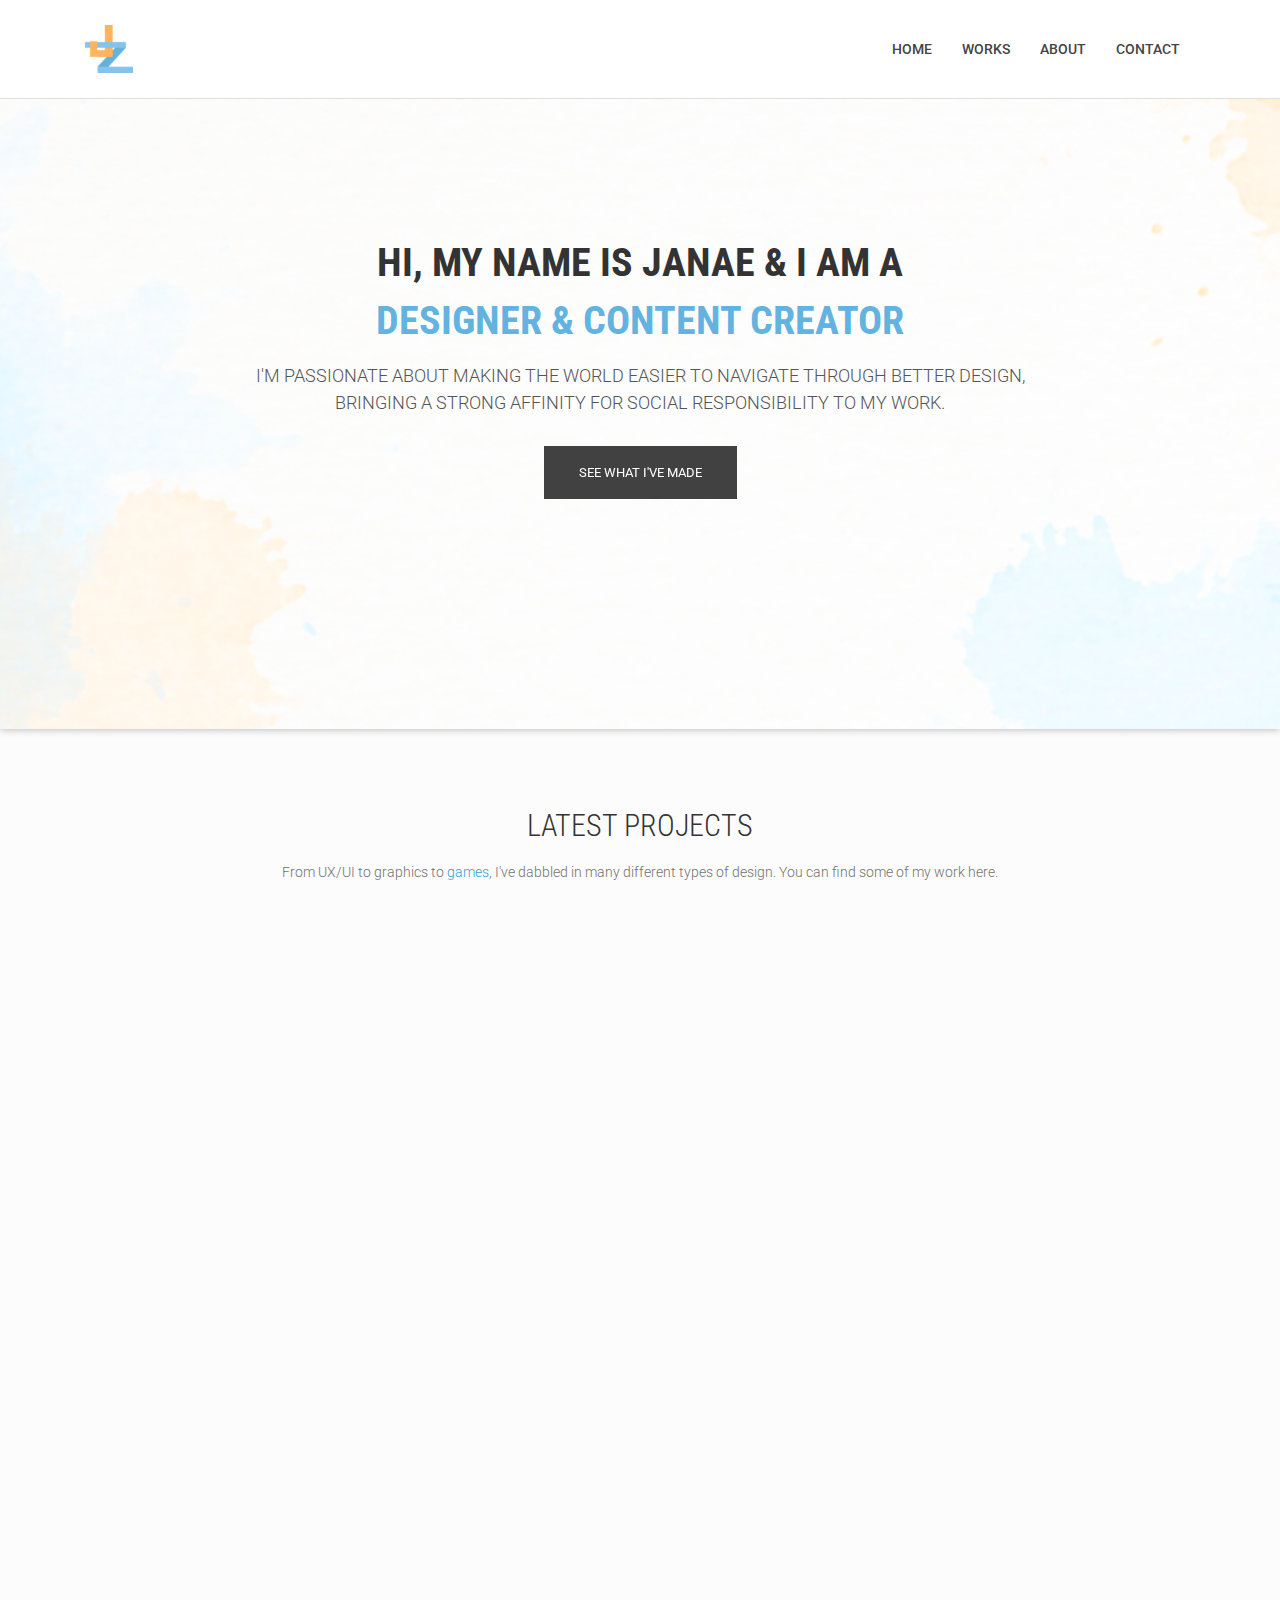
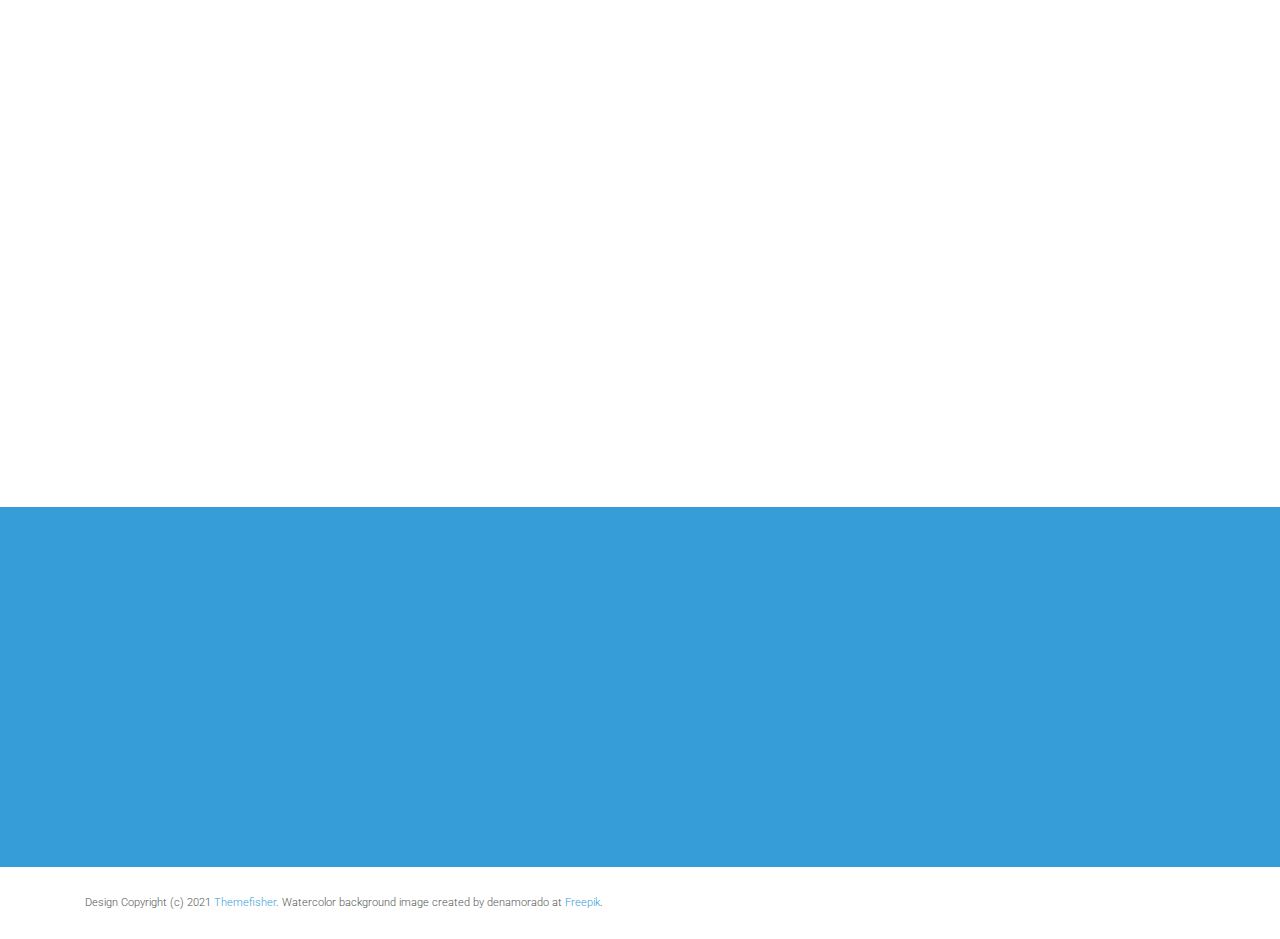
==== index.html @ 142ece01 "update skynet playing cards" ====
<!DOCTYPE html>
<html class="no-js">
    <head>
        <!-- Basic Page Needs
        ================================================== -->
        <meta charset="utf-8">
        <meta http-equiv="Content-Type" content="text/html; charset=utf-8">
        <link rel="icon" href="favicon.ico">
        <title>Janae Zhang - Designer</title>
        <meta name="description" content="">
        <meta name="keywords" content="">
        <meta name="author" content="">
        <!-- Mobile Specific Metas
        ================================================== -->
        <meta name="format-detection" content="telephone=no">
        <meta name="viewport" content="width=device-width, initial-scale=1">

        
        <!-- Template CSS Files
        ================================================== -->
        <!-- Twitter Bootstrs CSS -->
        <link rel="stylesheet" href="plugins/bootstrap/bootstrap.min.css">
        <!-- Ionicons Fonts Css -->
        <link rel="stylesheet" href="plugins/ionicons/ionicons.min.css">
        <!-- animate css -->
        <link rel="stylesheet" href="plugins/animate-css/animate.css">
        <!-- Hero area slider css-->
        <link rel="stylesheet" href="plugins/slider/slider.css">
        <!-- slick slider -->
        <link rel="stylesheet" href="plugins/slick/slick.css">
        <!-- Fancybox -->
        <link rel="stylesheet" href="plugins/facncybox/jquery.fancybox.css">
        <!-- hover -->
        <link rel="stylesheet" href="plugins/hover/hover-min.css">
        <!-- template main css file -->
        <link rel="stylesheet" href="css/style.css">
    </head>
    <body>

<!--
==================================================
Header Section Start
================================================== -->
<section class="top-bar animated-header">
    <div class="container">
        <div class="row">
            <div class="col-lg-12">
                <nav class="navbar navbar-expand-lg navbar-light bg-light">
                    <a class="navbar-brand" href="index.html">
                        <img src="images/Personal Logo 120x120.png" alt="logo" style="max-width: 40%">
                    </a>
                    <button class="navbar-toggler" type="button" data-toggle="collapse" data-target="#navbarSupportedContent" aria-controls="navbarSupportedContent"
                        aria-expanded="false" aria-label="Toggle navigation">
                        <span class="navbar-toggler-icon"></span>
                    </button>

                    <div class="collapse navbar-collapse" id="navbarSupportedContent">
                        <ul class="navbar-nav ml-auto align-items-end">
                            <li class="nav-item">
                                <a class="nav-link" href="#">Home
                                    <span class="sr-only">(current)</span>
                                </a>
                            </li>
                            <li class="nav-item">
                                <a class="nav-link" href="#works">Works</a>
                            </li>
                            <li class="nav-item">
                                <a class="nav-link" href="#about">About</a>
                            </li>
                            <li class="nav-item">
                                <a class="nav-link" href="#contact">Contact</a>
                            </li>
                            <li class="nav-item">
                            </li>
                        </ul>
                    </div>
                </nav>
            </div>
        </div>
    </div>
</section>

<!--
==================================================
Slider Section Start
================================================== -->
<section id="hero-area" >
<div class="container">
    <div class="row">
        <div class="col-md-12 text-center">
            <div class="block wow fadeInUp" data-wow-delay=".3s">
                
                <!-- Slider -->
                <section class="cd-intro">
                    <h1 class="wow fadeInUp animated cd-headline slide" data-wow-delay=".2s" style="max-width:800px; text-align:center; margin:0 auto">
                    <span>HI, MY NAME IS JANAE &amp; I AM A 
                        <span style="color:#63B3E1;">DESIGNER & CONTENT CREATOR</span>
                    </span><br>
                    </h1>
                    </section> <!-- cd-intro -->
                    <!-- /.slider -->
                    <h2 class="wow fadeInUp animated" data-wow-delay=".6s" style="max-width:800px; text-align:center; margin:0 auto">
                        I'm passionate about making the world easier to navigate through better design,
                        bringing a strong affinity for social responsibility to my work.
                    </h2>
                    <a class="btn-lines dark light wow fadeInUp animated btn btn-default btn-green hvr-bounce-to-right" data-wow-delay=".9s" href="#works">
                        See What I've Made</a>
                </div>
            </div>
        </div>
    </div>
</section><!--/#main-slider-->


<!--
==================================================
Portfolio Section Start
================================================== -->
<section id="works" class="works anchor">
    <div class="container">
        <div class="section-heading">
            <h1 class="title wow fadeInDown" data-wow-delay=".3s">Latest Projects</h1>
            <p class="wow fadeInDown" data-wow-delay=".5s">
                From UX/UI to graphics to <a href="https://janae-zhang.itch.io/" target="_blank">games</a>, I've dabbled in many different types of design. 
                You can find some of my work here.
            </p>
        </div>
        <div class="row">
            <div class="col-md-4 col-sm-6">
                <figure class="wow fadeInLeft animated portfolio-item" data-wow-duration="500ms" data-wow-delay="0ms">
                    <div class="img-wrapper">
                        <img src="images/portfolio/ChelsealealeaMockup.png" class="img-fluid" alt="Chelsealealea Site Mockups" >
                        <div class="overlay">
                            <div class="buttons">
                                <a rel="gallery" class="fancybox" target="_blank"
                                href="https://www.figma.com/proto/mR3A8a3sHzjn3UoMIbHnKL/COGS-187B-Final-Prototype?node-id=467%3A0&scaling=scale-down">
                                Figma</a>
                                <a href="chelsealealea.html" onclick="window.open('example.html', '_self');">Details</a>
                            </div>
                        </div>
                    </div>
                    <figcaption>
                    <h4>
                    <a href="chelsealealea.html" onclick="window.open('example.html', '_self');">
                        Chelsealealea
                    </a>
                    </h4>
                    <p>
                        A portfolio site design for a small handmade craft business.
                    </p>
                    </figcaption>
                </figure>
            </div>

            <div class="col-md-4 col-sm-6">
                <figure class="wow fadeInLeft animated" data-wow-duration="500ms" data-wow-delay="300ms">
                    <div class="img-wrapper">
                        <img src="images/portfolio/SGA Raffle Fundraiser Mockup.png" class="img-fluid" alt="Raffle Fundraiser Instagram Promo Image" >
                        <div class="overlay">
                            <div class="buttons">
                                <a rel="gallery" class="fancybox" target="_blank"
                                href="https://www.instagram.com/p/CNWkQT7Acl3/">Instagram</a>
                                <a href="rafflefundraiser.html" onclick="window.open('example.html', '_self');">Details</a>
                            </div>
                        </div>
                    </div>
                    <figcaption>
                        <h4>
                            <a href="rafflefundraiser.html" onclick="window.open('example.html', '_self');">
                                Fundraiser Promo
                            </a>
                            </h4>
                            <p>
                                Social media posts made in Canva for a raffle fundraiser.
                            </p>
                    </figcaption>
                </figure>
            </div>
            
            <div class="col-md-4 col-sm-6">
                <figure class="wow fadeInLeft animated" data-wow-duration="500ms" data-wow-delay="300ms">
                    <div class="img-wrapper">
                        <img src="images/portfolio/JSMDPlaceholder.png" class="img-fluid" alt="JSMD Logo" >
                        <div class="overlay">
                            <div class="buttons">
                                <a href="tressty.html" onclick="window.open('example.html', '_self');">Details</a>
                            </div>
                        </div>
                    </div>
                    <figcaption>
                        <h4>
                            <a href="tressty.html" onclick="window.open('example.html', '_self');">
                                Tressty
                            </a>
                            </h4>
                            <p>
                                A haircare app design based on futuristic science.
                            </p>
                    </figcaption>
                </figure>
            </div>
            
            <div class="col-md-4 col-sm-6">
                <figure class="wow fadeInLeft animated animated" data-wow-duration="300ms" data-wow-delay="300ms" style="visibility: visible; animation-duration: 300ms; -webkit-animation-duration: 300ms; animation-delay: 300ms; -webkit-animation-delay: 300ms; animation-name: fadeInLeft; -webkit-animation-name: fadeInLeft;">
                    <div class="img-wrapper">
                        <img src="images/portfolio/WineLabel.png" class="img-fluid" alt="Merlot Wine Label on a bottle" >
                        <div class="overlay">
                            <div class="buttons">
                                <a rel="gallery" class="fancybox" href="images/portfolio/wine label/final wine label.png">View</a>
                                <a href="homemadewine.html" onclick="window.open('example.html', '_self');">Details</a>
                            </div>
                        </div>
                    </div>
                    <figcaption>
                    <h4>
                    <a href="homemadewine.html" onclick="window.open('example.html', '_self');">
                        Wine Label
                    </a>
                    </h4>
                    <p>
                        A personal design project for a homemade merlot bottle label.
                    </p>
                    </figcaption>
                </figure>
            </div>

            <div class="col-md-4 col-sm-6">
                <figure class="wow fadeInLeft animated" data-wow-duration="500ms" data-wow-delay="300ms">
                    <div class="img-wrapper">
                        <img src="images/portfolio/UC Scam Diego.PNG" class="img-fluid" alt="Video Player View of Video" >
                        <div class="overlay">
                            <div class="buttons">
                                <a rel="gallery" class="fancybox" target="_blank"
                                href="https://www.youtube.com/watch?v=vE9OYu04bxg">YouTube</a>
                                <a href="parkingmockumentary.html" onclick="window.open('example.html', '_self');">Details</a>
                            </div>
                        </div>
                    </div>
                    <figcaption>
                    <h4>
                    <a href="parkingmockumentary.html" onclick="window.open('example.html', '_self');">
                        Parking Mockumentary
                    </a>
                    </h4>
                    <p>
                        A short satirical documentary about the lack of parking at UCSD.
                    </p>
                    </figcaption>
                </figure>
            </div>

            <div class="col-md-4 col-sm-6">
                <figure class="wow fadeInLeft animated" data-wow-duration="500ms" data-wow-delay="300ms">
                    <div class="img-wrapper">
                        <img src="images/portfolio/SGAFlyerMockup.png" class="img-fluid" alt="Archery workshop flyer leaning against a wall" >
                        <div class="overlay">
                            <div class="buttons">
                                <a rel="gallery" class="fancybox" href="images/portfolio/SGAFlyerMockup.png">View</a>
                            </div>
                        </div>
                    </div>
                    <figcaption>
                    <h4>
                    <a href="#">
                        Sun God Archery Flyers
                    </a>
                    </h4>
                    <p>
                        Flyer design for a college archery club's beginner workshops.
                    </p>
                    </figcaption>
                </figure>
            </div>

            <div class="col-md-4 col-sm-6">
                <figure class="wow fadeInLeft animated" data-wow-duration="500ms" data-wow-delay="300ms">
                    <div class="img-wrapper">
                        <img src="images/portfolio/CalGamesMockup.png" class="img-fluid" alt="CalGames Program Book Mockup" >
                        <div class="overlay">
                            <div class="buttons">
                                <a rel="gallery" class="fancybox" target="_blank" href="https://issuu.com/janaezhang413/docs/cg17programbook">Issuu</a>
                                <a href="calgames.html" onclick="window.open('example.html', '_self');">Details</a>
                            </div>
                        </div>
                    </div>
                    <figcaption>
                    <h4>
                    <a href="calgames.html" onclick="window.open('example.html', '_self');">
                        CalGames 2017</a>
                    </a>
                    </h4>
                    <p>
                        A program book for an off-season robotics competition.
                    </p>
                    </figcaption>
                </figure>
            </div>
            
            <div class="col-md-4 col-sm-6">
                <figure class="wow fadeInLeft animated" data-wow-duration="500ms" data-wow-delay="300ms">
                    <div class="img-wrapper">
                        <img src="images/portfolio/ValkBusinessCard.png" class="img-fluid" alt="Valkyrie Robotics Business Card" >
                        <div class="overlay">
                            <div class="buttons">
                                <a rel="gallery" class="fancybox" href="images/portfolio/ValkBusinessCard.png">View</a>
                            </div>
                        </div>
                    </div>
                    <figcaption>
                    <h4>
                    <a href="#">
                        Valkyrie Business Card
                    </a>
                    </h4>
                    <p>
                        A business card for Valkyrie Robotics, a high school robotics team.
                    </p>
                    </figcaption>
                </figure>
            </div>
            <!--
            <div class="col-md-4 col-sm-6">
                <figure class="wow fadeInLeft animated" data-wow-duration="500ms" data-wow-delay="300ms">
                    <div class="img-wrapper">
                        <img src="images/portfolio/MVRT pin button.png" class="img-fluid" alt="Yellow and purple themed round pin featuring a banner pendant on a castle" >
                        <div class="overlay">
                            <div class="buttons">
                                <a rel="gallery" class="fancybox" href="images/portfolio/MVRT pin button.png">View</a>
                            </div>
                        </div>
                    </div>
                    <figcaption>
                    <h4>
                    <a href="#">
                        MVRT Pin Button
                    </a>
                    </h4>
                    <p>
                        A medieval-themed pin for a high school robotics team, made for the 2016 FRC season.
                    </p>
                    </figcaption>
                </figure>
            </div>
            -->
            <div class="col-md-4 col-sm-6">
                <figure class="wow fadeInLeft animated" data-wow-duration="500ms" data-wow-delay="300ms">
                    <div class="img-wrapper">
                        <img src="images/portfolio/Skynet Cards Mockup.png" class="img-fluid" alt="Yellow and purple themed round pin featuring a banner pendant on a castle" >
                        <div class="overlay">
                            <div class="buttons">
                                <a rel="gallery" class="fancybox" href="images/portfolio/Skynet Cards Mockup.png">View</a>
                                <a href="skynetcards.html" onclick="window.open('example.html', '_self');">Details</a>
                            </div>
                        </div>
                    </div>
                    <figcaption>
                    <h4>
                    <a href="skynetcards.html" onclick="window.open('example.html', '_self');">
                        Playing Cards</a>
                    </h4>
                    <p>
                        An in-progress set of playing cards designed after a group of friends.
                    </p>
                    </figcaption>
                </figure>
            </div>

        </div>
    </div>
</section> <!-- #works -->

<!--
==================================================
About Section Start
================================================== -->
<section id="about" class="anchor">
    <div class="container">
        <div class="section-heading">
            <h1 class="title wow fadeInDown" data-wow-delay=".3s">About Me</h1>
        </div>
        <div class="row">
            <div class="col-md-7 col-sm-7">
                <div class="block wow fadeInLeft" data-wow-delay=".3s" data-wow-duration="500ms">
                    <p>
                        Hi there! I’m a UI/UX designer and digital content creator based in California. I graduated from UCSD in 2021 with a B.A. in Communication and B.S. in Cognitive Science Design.
                        My education provided me not only with a strong understanding of design principles, but also a desire to take on the social responsibilities that come with being a designer. 
                    </p>
                    <p>
                        In the past I’ve worked on UX projects for a small side business making handcrafted goods, as well as a hair care app designed for a speculative future. 
                        I've also done work in brand design, graphic design, and 3D animation for various non-profits and student organizations.
                    </p>
                    <p>
                        In my spare time I enjoy sewing, making small indie games in Bitsy (on <a href="https://janae-zhang.itch.io/">itch.io</a>!), and curating memes for my friends.
                    </p>
                </div>
            </div>
            <div class="col-md-5 col-sm-5">
                <div class="block wow fadeInRight" data-wow-delay=".3s" data-wow-duration="500ms">
                    <img src="images/about/JanaeZhangEdited.jpg" alt="Image of Janae Zhang" style="text-align:center" class="rounded-circle">
                </div>
            </div>
        </div>
    </div>
</section> <!-- /#about -->


<!--
==================================================
Skills Section Start
================================================== -->
<section id="feature" class="anchor">
    <div class="container">
        <div class="section-heading">
            <h1 class="title wow fadeInDown" data-wow-delay=".3s">Skills and Languages</h1>
        </div>
        <div class="row">
            <div class="col-sm-6 col-lg-4">
                <div class="media wow fadeInUp animated" data-wow-duration="500ms" data-wow-delay="300ms">
                    <div class="media-left">
                        <div class="icon">
                            <i class="ion-iphone"></i>
                        </div>
                    </div>
                    <div class="media-body">
                        <h4 class="media-heading">UX/UI Design</h4>
                        <p>Understanding of UX principles and aesthetic needs. Experience in both Figma and Adobe XD.</p>
                    </div>
                </div>
            </div>
            <div class="col-sm-6 col-lg-4">
                <div class="media wow fadeInDown animated" data-wow-duration="500ms" data-wow-delay="600ms">
                    <div class="media-left">
                        <div class="icon">
                            <i class="ion-paintbucket"></i>
                        </div>
                    </div>
                    <div class="media-body">
                        <h4 class="media-heading">Graphic Design</h4>
                        <p>Experience making print and digital graphics in Photoshop, Canva, InDesign, and other art software.</p>
                    </div>
                </div>
            </div>
            <div class="col-sm-6 col-lg-4">
                <div class="media wow fadeInDown animated" data-wow-duration="500ms" data-wow-delay="900ms">
                    <div class="media-left">
                        <div class="icon">
                            <i class="ion-ios-lightbulb-outline"></i>
                        </div>
                    </div>
                    <div class="media-body">
                        <h4 class="media-heading">Brand Design</h4>
                        <p>Experience developing an organization's color palette, visual style, and tone of voice.</p>
                    </div>
                </div>
            </div>
            <div class="col-sm-6 col-lg-4">
                <div class="media wow fadeInDown animated" data-wow-duration="500ms" data-wow-delay="1200ms">
                    <div class="media-left">
                        <div class="icon">
                            <i class="ion-videocamera"></i>
                        </div>
                    </div>
                    <div class="media-body">
                        <h4 class="media-heading">Videography</h4>
                        <p>Experience in filming and editing videos using DSLR cameras and Adobe Premiere.</p>
                    </div>
                </div>
            </div>
            <div class="col-sm-6 col-lg-4">
                <div class="media wow fadeInDown animated" data-wow-duration="500ms" data-wow-delay="1500ms">
                    <div class="media-left">
                        <div class="icon">
                            <i class="ion-code"></i>
                        </div>
                    </div>
                    <div class="media-body">
                        <h4 class="media-heading">Coding</h4>
                        <p>Basic knowledge of Java, Python, and HTML/CSS.</p>
                    </div>
                </div>
            </div>
            <div class="col-sm-6 col-lg-4">
                <div class="media wow fadeInDown animated" data-wow-duration="500ms" data-wow-delay="1800ms">
                    <div class="media-left">
                        <div class="icon">
                            <i class="ion-chatbubble"></i>
                        </div>
                    </div>
                    <div class="media-body">
                        <h4 class="media-heading">Languages</h4>
                        <p>Primarily English, with working ability in French and Mandarin Chinese.</p>
                    </div>
                </div>
            </div>
        </div>
    </div>
</section> <!-- /#feature -->


            <!--
            ==================================================
            Call To Action Section Start
            ================================================== -->
            <section id="contact" class="anchor">
            <section id="call-to-action">
                <div class="container">
                    <div class="row">
                        <div class="col-md-12">
                            <div class="block">
                                <h2 class="title wow fadeInDown" data-wow-delay=".3s" data-wow-duration="500ms">Get In Touch</h1>
                                <p class="wow fadeInDown" data-wow-delay=".5s" data-wow-duration="500ms">
                                    Have a project that needs a designer?<br>
                                    Email me at <b>janae.zhang413@gmail.com</b> or contact me via LinkedIn.</p>
                                <a target="_blank" href="https://www.linkedin.com/in/janaezhang413/" class="btn btn-default btn-contact wow fadeInDown" data-wow-delay=".7s" data-wow-duration="500ms">LinkedIn</a>
                            </div>
                        </div>
                    </div>
                </div>
            </section>
            </section>

            <!--
            ==================================================
            Footer Section Start
            ================================================== -->
            <footer id="footer">
                <div class="container">
                    <div class="row content-justify-between">
                        <div class="col-md-8 col-12 text-center text-lg-left text-md-left">
                            <p class="copyright">Design Copyright (c) 2021 <a href="http://www.Themefisher.com" target="_blank">Themefisher</a>. 
                            Watercolor background image created by denamorado at <a href="https://www.freepik.com/photos/background">Freepik</a>.
                            </p>
                        </div>
                        <div class="col-md-4 col-12">
                        </div>
                    </div>
                </div>
            </footer> <!-- /#footer -->

	<!-- Template Javascript Files
	================================================== -->
	<!-- jquery -->
	<script src="plugins/jQurey/jquery.min.js"></script>
	<!-- Form Validation -->
    <script src="plugins/form-validation/jquery.form.js"></script> 
    <script src="plugins/form-validation/jquery.validate.min.js"></script>
	<!-- slick slider -->
	<script src="plugins/slick/slick.min.js"></script>
	<!-- bootstrap js -->
	<script src="plugins/bootstrap/bootstrap.min.js"></script>
	<!-- wow js -->
	<script src="plugins/wow-js/wow.min.js"></script>
	<!-- slider js -->
	<script src="plugins/slider/slider.js"></script>
	<!-- Fancybox -->
	<script src="plugins/facncybox/jquery.fancybox.js"></script>
	<!-- template main js -->
	<script src="js/main.js"></script>
 	</body>
</html>
---- plugins/slider/slider.css ----
/* -------------------------------- 

Primary style

-------------------------------- */


.cd-words-wrapper {
  display: inline-block;
  position: relative;
  text-align: left;
}
.cd-words-wrapper b {
  display: inline-block;
  position: absolute;
  white-space: nowrap;
  left: 0;
  top: 0;
}
.cd-words-wrapper b.is-visible {
  position: relative;
}
.no-js .cd-words-wrapper b {
  opacity: 0;
}
.no-js .cd-words-wrapper b.is-visible {
  opacity: 1;
}
/* -------------------------------- 

xslide 

-------------------------------- */
.cd-headline.slide span {
  display: inline-block;
  padding: .2em 0;
}
.cd-headline.slide .cd-words-wrapper {
  overflow: hidden;
  vertical-align: top;
  width: auto!important;
}
.cd-headline.slide b {
  opacity: 0;
  top: .2em;
}
.cd-headline.slide b.is-visible {
  top: 0;
  opacity: 1;
  -webkit-animation: slide-in 0.6s;
  -moz-animation: slide-in 0.6s;
  animation: slide-in 0.6s;
}
.cd-headline.slide b.is-hidden {
  -webkit-animation: slide-out 0.6s;
  -moz-animation: slide-out 0.6s;
  animation: slide-out 0.6s;
}

@-webkit-keyframes slide-in {
  0% {
    opacity: 0;
    -webkit-transform: translateY(-100%);
  }
  60% {
    opacity: 1;
    -webkit-transform: translateY(20%);
  }
  100% {
    opacity: 1;
    -webkit-transform: translateY(0);
  }
}
@-moz-keyframes slide-in {
  0% {
    opacity: 0;
    -moz-transform: translateY(-100%);
  }
  60% {
    opacity: 1;
    -moz-transform: translateY(20%);
  }
  100% {
    opacity: 1;
    -moz-transform: translateY(0);
  }
}
@keyframes slide-in {
  0% {
    opacity: 0;
    -webkit-transform: translateY(-100%);
    -moz-transform: translateY(-100%);
    -ms-transform: translateY(-100%);
    -o-transform: translateY(-100%);
    transform: translateY(-100%);
  }
  60% {
    opacity: 1;
    -webkit-transform: translateY(20%);
    -moz-transform: translateY(20%);
    -ms-transform: translateY(20%);
    -o-transform: translateY(20%);
    transform: translateY(20%);
  }
  100% {
    opacity: 1;
    -webkit-transform: translateY(0);
    -moz-transform: translateY(0);
    -ms-transform: translateY(0);
    -o-transform: translateY(0);
    transform: translateY(0);
  }
}
@-webkit-keyframes slide-out {
  0% {
    opacity: 1;
    -webkit-transform: translateY(0);
  }
  60% {
    opacity: 0;
    -webkit-transform: translateY(120%);
  }
  100% {
    opacity: 0;
    -webkit-transform: translateY(100%);
  }
}
@-moz-keyframes slide-out {
  0% {
    opacity: 1;
    -moz-transform: translateY(0);
  }
  60% {
    opacity: 0;
    -moz-transform: translateY(120%);
  }
  100% {
    opacity: 0;
    -moz-transform: translateY(100%);
  }
}
@keyframes slide-out {
  0% {
    opacity: 1;
    -webkit-transform: translateY(0);
    -moz-transform: translateY(0);
    -ms-transform: translateY(0);
    -o-transform: translateY(0);
    transform: translateY(0);
  }
  60% {
    opacity: 0;
    -webkit-transform: translateY(120%);
    -moz-transform: translateY(120%);
    -ms-transform: translateY(120%);
    -o-transform: translateY(120%);
    transform: translateY(120%);
  }
  100% {
    opacity: 0;
    -webkit-transform: translateY(100%);
    -moz-transform: translateY(100%);
    -ms-transform: translateY(100%);
    -o-transform: translateY(100%);
    transform: translateY(100%);
  }
}
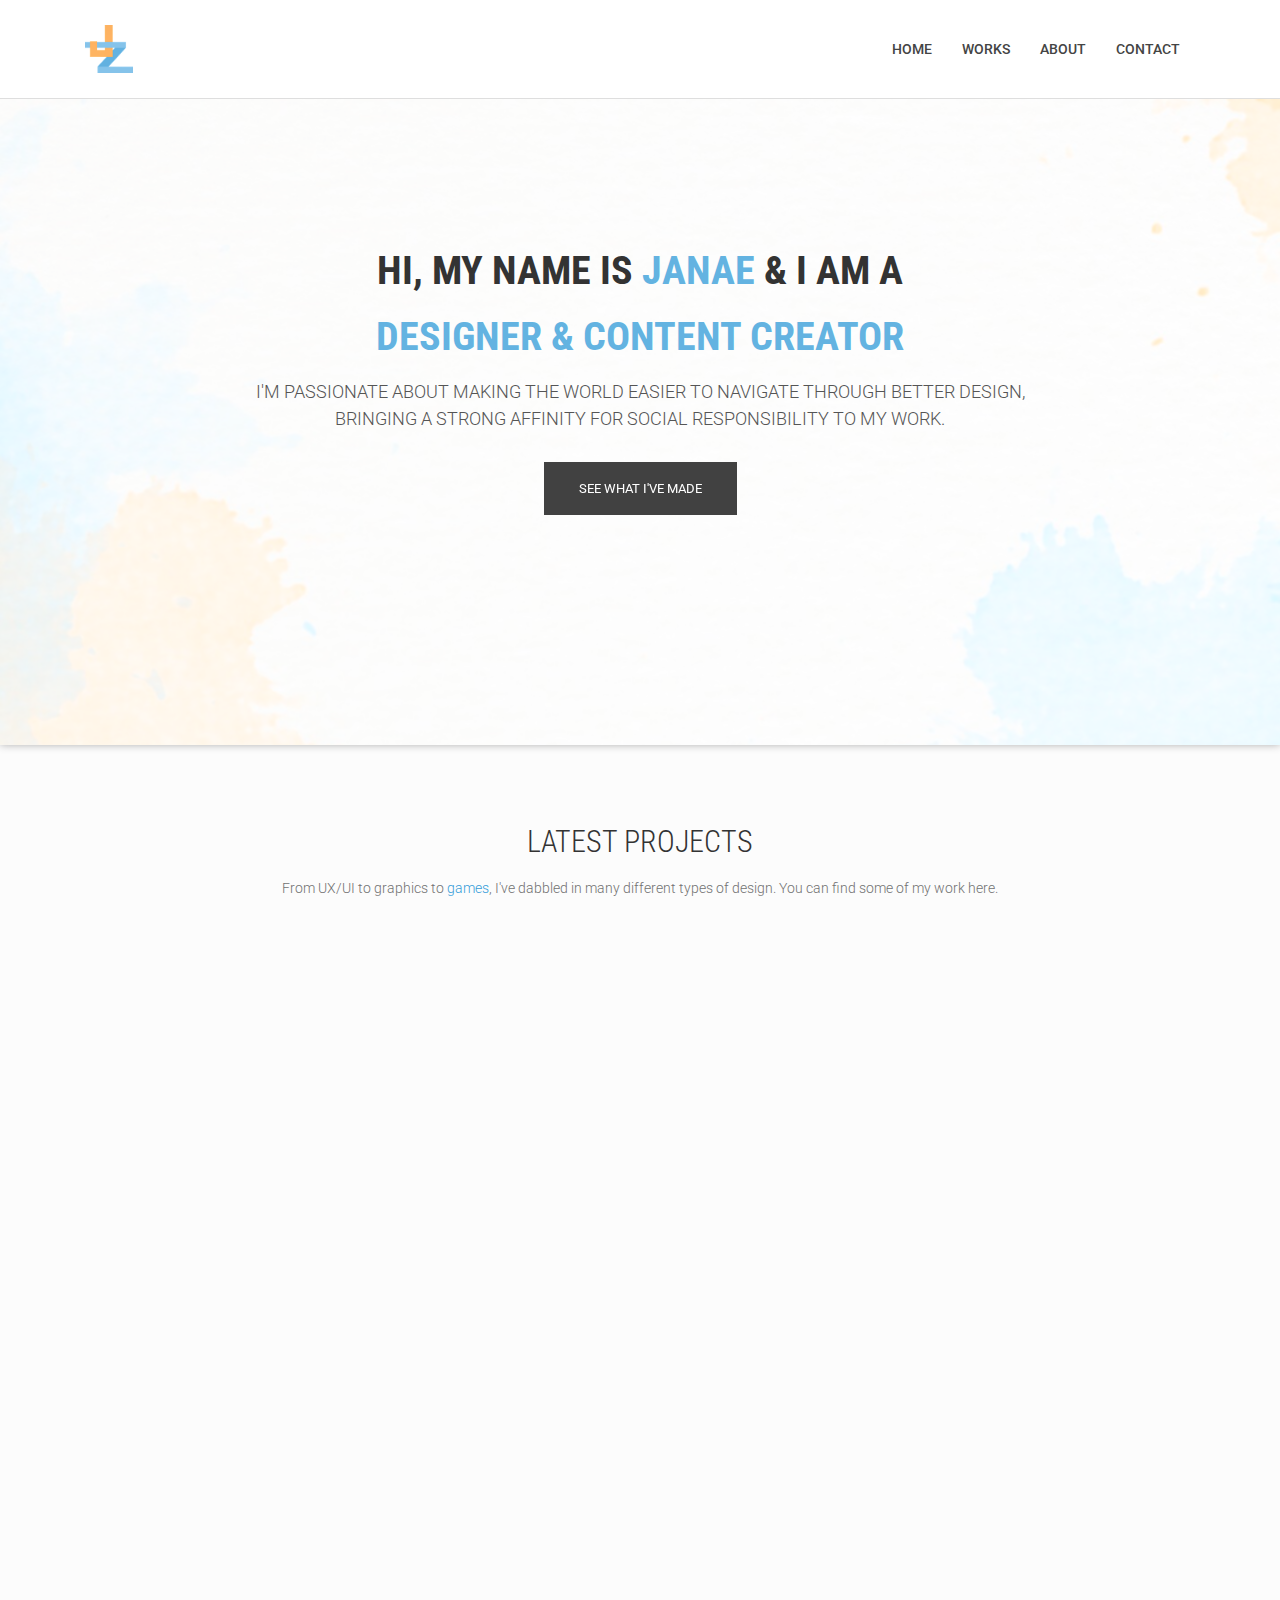
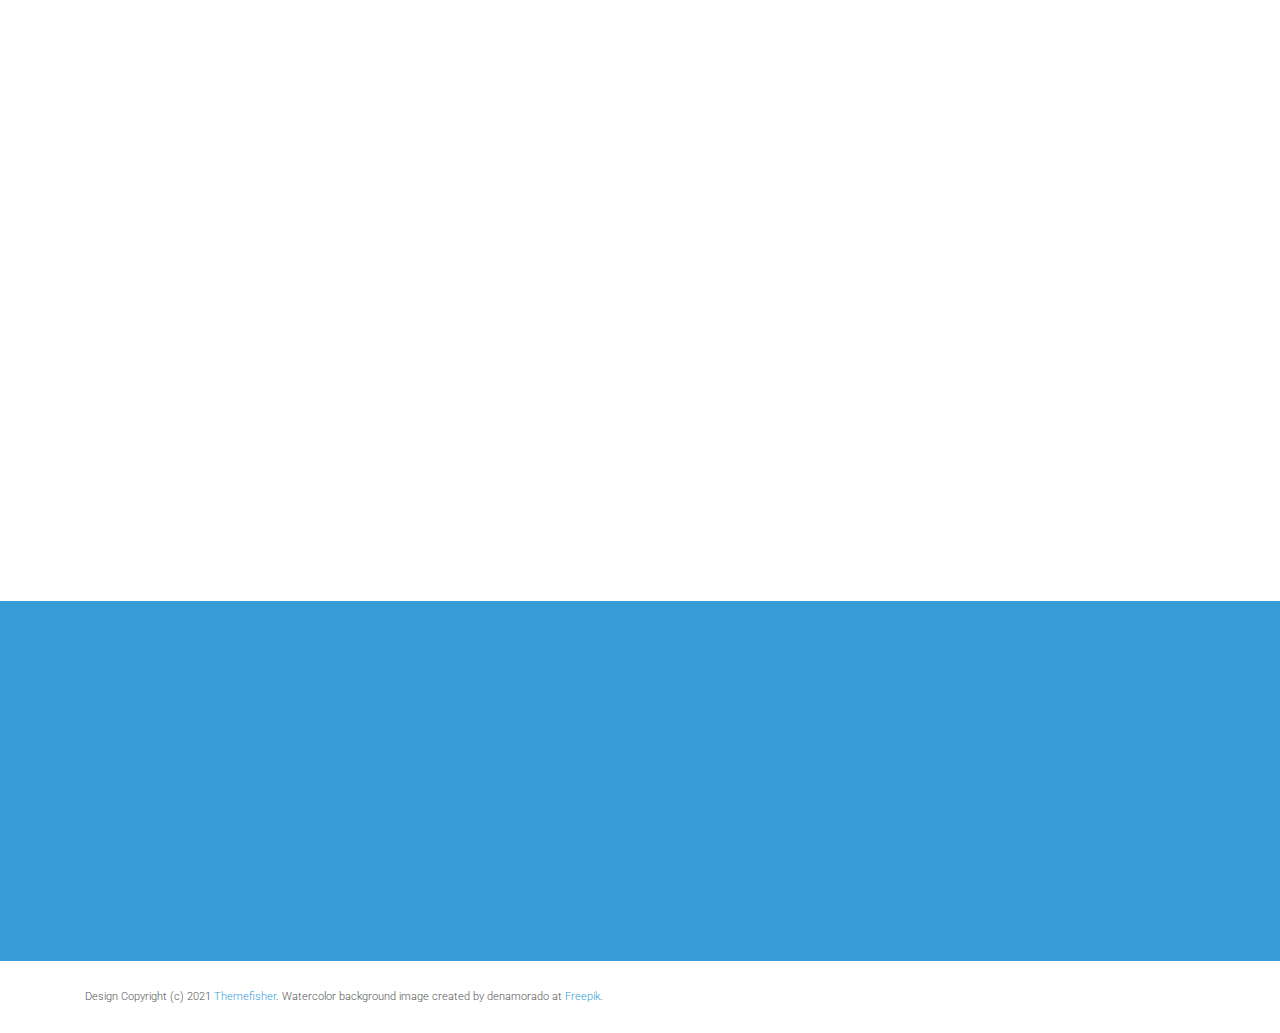
==== commit 51281503: "added new project" ====
--- a/index.html
+++ b/index.html
@@ -93,7 +93,7 @@
                 <!-- Slider -->
                 <section class="cd-intro">
                     <h1 class="wow fadeInUp animated cd-headline slide" data-wow-delay=".2s" style="max-width:800px; text-align:center; margin:0 auto">
-                    <span>HI, MY NAME IS JANAE &amp; I AM A 
+                    <span>HI, MY NAME IS <span style="color:#63B3E1;">JANAE</span> &amp; I AM A 
                         <span style="color:#63B3E1;">DESIGNER & CONTENT CREATOR</span>
                     </span><br>
                     </h1>
@@ -176,7 +176,7 @@
                     </figcaption>
                 </figure>
             </div>
-            
+            <!--
             <div class="col-md-4 col-sm-6">
                 <figure class="wow fadeInLeft animated" data-wow-duration="500ms" data-wow-delay="300ms">
                     <div class="img-wrapper">
@@ -199,6 +199,29 @@
                     </figcaption>
                 </figure>
             </div>
+            -->
+            <div class="col-md-4 col-sm-6">
+                <figure class="wow fadeInLeft animated" data-wow-duration="500ms" data-wow-delay="300ms">
+                    <div class="img-wrapper">
+                        <img src="images/portfolio/GEn1E Logo.PNG" class="img-fluid" alt="GEn1E Logo" >
+                        <div class="overlay">
+                            <div class="buttons">
+                                <a href="gen1e.html" onclick="window.open('gen1e.html', '_self');">Details</a>
+                            </div>
+                        </div>
+                    </div>
+                    <figcaption>
+                        <h4>
+                            <a href="GEn1E" onclick="window.open('example.html', '_self');">
+                                GEn1E Lifesciences
+                            </a>
+                            </h4>
+                            <p>
+                                A site redesign for an AI-meets-biotech company, from broader user flows to icon redesigns.
+                            </p>
+                    </figcaption>
+                </figure>
+            </div>
             
             <div class="col-md-4 col-sm-6">
                 <figure class="wow fadeInLeft animated animated" data-wow-duration="300ms" data-wow-delay="300ms" style="visibility: visible; animation-duration: 300ms; -webkit-animation-duration: 300ms; animation-delay: 300ms; -webkit-animation-delay: 300ms; animation-name: fadeInLeft; -webkit-animation-name: fadeInLeft;">
@@ -390,7 +413,9 @@
                         I've also done work in brand design, graphic design, and 3D animation for various non-profits and student organizations.
                     </p>
                     <p>
-                        In my spare time I enjoy sewing, making small indie games in Bitsy (on <a href="https://janae-zhang.itch.io/">itch.io</a>!), and curating memes for my friends.
+                        In my spare time I enjoy sewing, making small indie games in Bitsy (on <a href="https://janae-zhang.itch.io/" target="_blank">itch.io</a>!), 
+                        and curating memes for my friends. I'll be back to doing design work in July, but right now I'm sailing the Salish Sea as an educator and 
+                        deckhand aboard the Schooner <em>Adventuress</em>.
                     </p>
                 </div>
             </div>
--- a/css/style.css
+++ b/css/style.css
@@ -259,6 +259,12 @@
     -webkit-transform: scale(1);
             transform: scale(1);
   }
+
+  .navbar .nav-item .nav-link {
+    font-size: 16px;
+    padding: 5px;
+  }
+
 }
 
 .dropdown-item {
@@ -987,6 +993,22 @@
 }
 
 /* portfolio single */
+
+.iframe-container {
+  position: relative;
+    overflow: hidden;
+    padding-top: 56.25%;
+}
+
+.responsive-iframe {
+  position: absolute;
+    top: 0;
+    left: 0;
+    width: 100%;
+    height: 100%;
+    border: 0;
+}
+
 .work-single {
   padding: 100px 0 20px;
 }
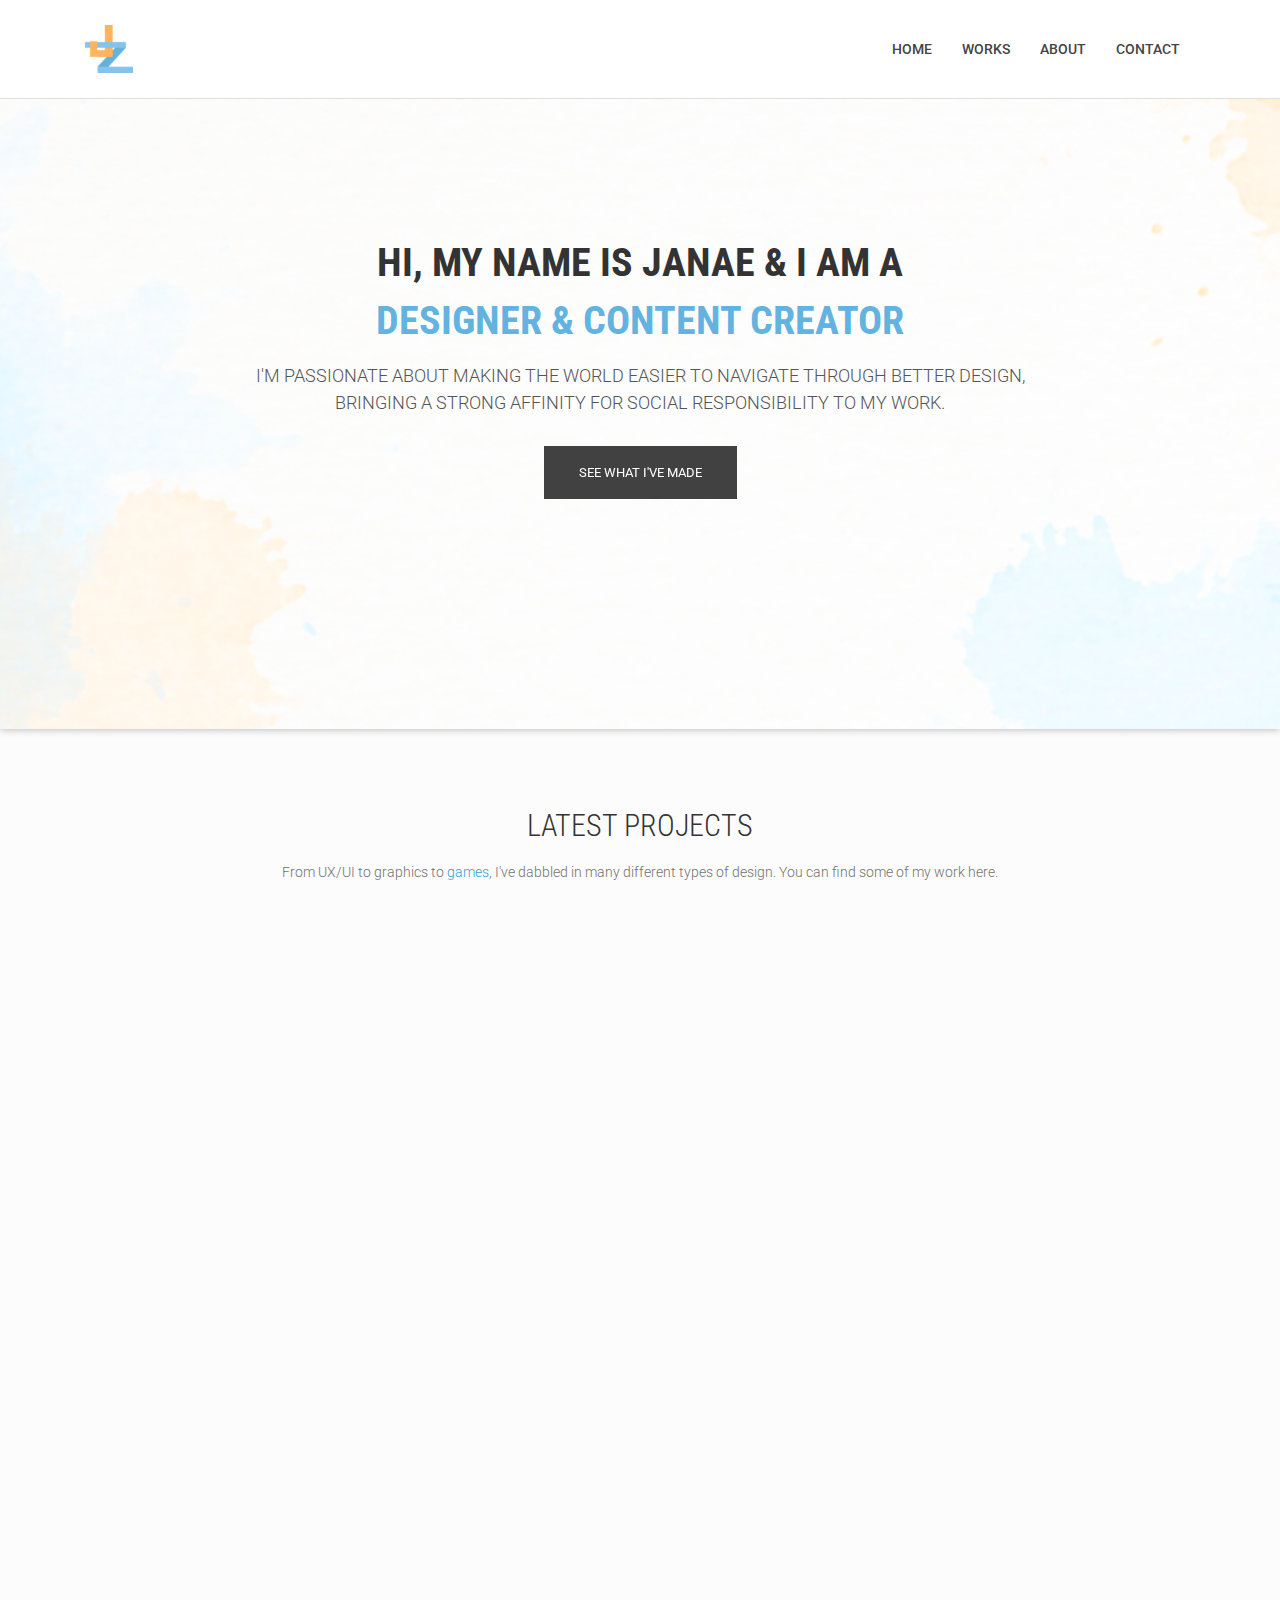
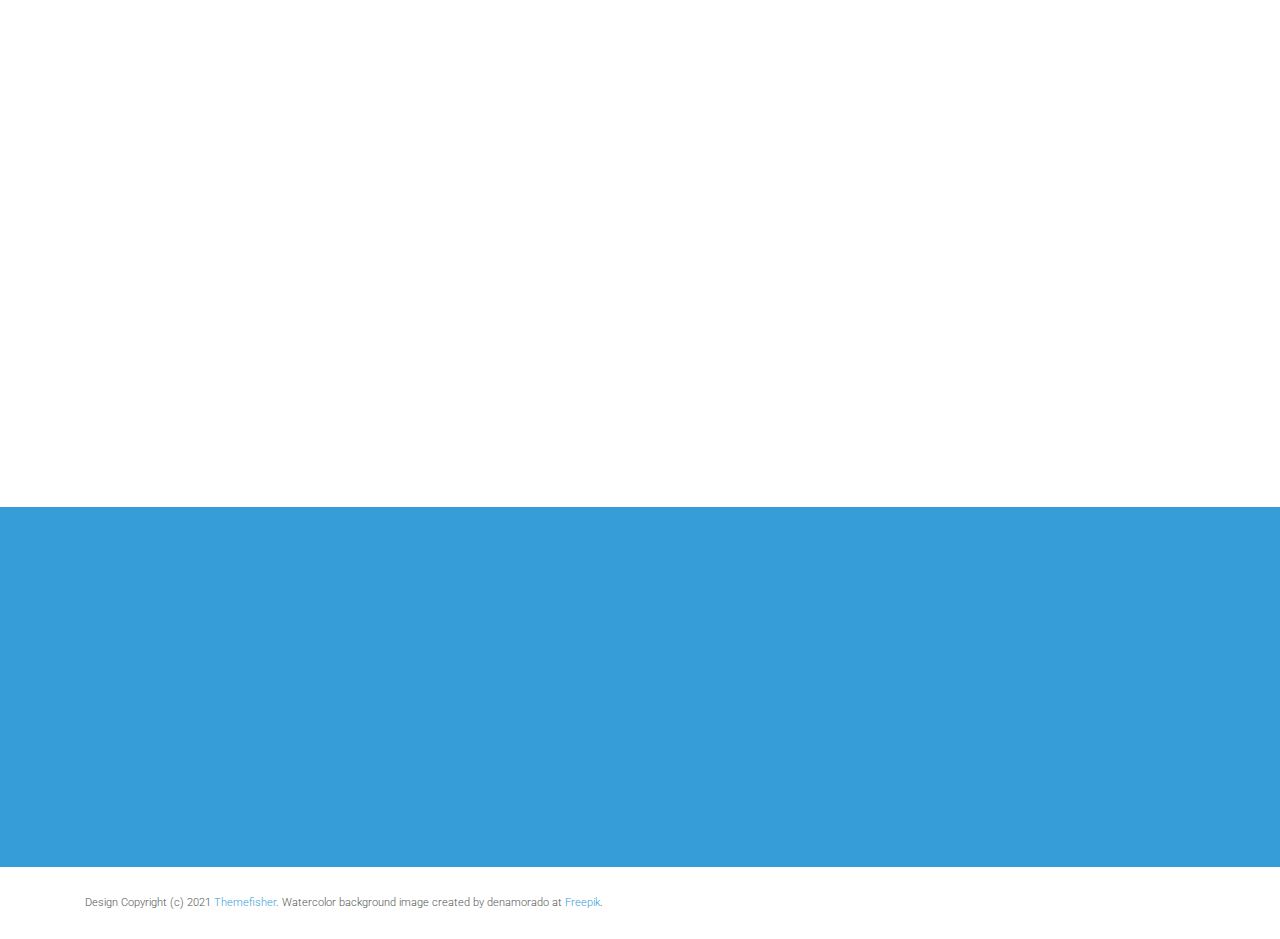
==== commit 23533e04: "Update index.html" ====
--- a/index.html
+++ b/index.html
@@ -93,7 +93,7 @@
                 <!-- Slider -->
                 <section class="cd-intro">
                     <h1 class="wow fadeInUp animated cd-headline slide" data-wow-delay=".2s" style="max-width:800px; text-align:center; margin:0 auto">
-                    <span>HI, MY NAME IS <span style="color:#63B3E1;">JANAE</span> &amp; I AM A 
+                    <span>HI, MY NAME IS JANAE &amp; I AM A 
                         <span style="color:#63B3E1;">DESIGNER & CONTENT CREATOR</span>
                     </span><br>
                     </h1>
@@ -176,7 +176,7 @@
                     </figcaption>
                 </figure>
             </div>
-            <!--
+            
             <div class="col-md-4 col-sm-6">
                 <figure class="wow fadeInLeft animated" data-wow-duration="500ms" data-wow-delay="300ms">
                     <div class="img-wrapper">
@@ -199,29 +199,6 @@
                     </figcaption>
                 </figure>
             </div>
-            -->
-            <div class="col-md-4 col-sm-6">
-                <figure class="wow fadeInLeft animated" data-wow-duration="500ms" data-wow-delay="300ms">
-                    <div class="img-wrapper">
-                        <img src="images/portfolio/GEn1E Logo.PNG" class="img-fluid" alt="GEn1E Logo" >
-                        <div class="overlay">
-                            <div class="buttons">
-                                <a href="gen1e.html" onclick="window.open('gen1e.html', '_self');">Details</a>
-                            </div>
-                        </div>
-                    </div>
-                    <figcaption>
-                        <h4>
-                            <a href="GEn1E" onclick="window.open('example.html', '_self');">
-                                GEn1E Lifesciences
-                            </a>
-                            </h4>
-                            <p>
-                                A site redesign for an AI-meets-biotech company, from broader user flows to icon redesigns.
-                            </p>
-                    </figcaption>
-                </figure>
-            </div>
             
             <div class="col-md-4 col-sm-6">
                 <figure class="wow fadeInLeft animated animated" data-wow-duration="300ms" data-wow-delay="300ms" style="visibility: visible; animation-duration: 300ms; -webkit-animation-duration: 300ms; animation-delay: 300ms; -webkit-animation-delay: 300ms; animation-name: fadeInLeft; -webkit-animation-name: fadeInLeft;">
@@ -414,8 +391,7 @@
                     </p>
                     <p>
                         In my spare time I enjoy sewing, making small indie games in Bitsy (on <a href="https://janae-zhang.itch.io/" target="_blank">itch.io</a>!), 
-                        and curating memes for my friends. I'll be back to doing design work in July, but right now I'm sailing the Salish Sea as an educator and 
-                        deckhand aboard the Schooner <em>Adventuress</em>.
+                        collecting stationery, and curating memes for my friends.
                     </p>
                 </div>
             </div>
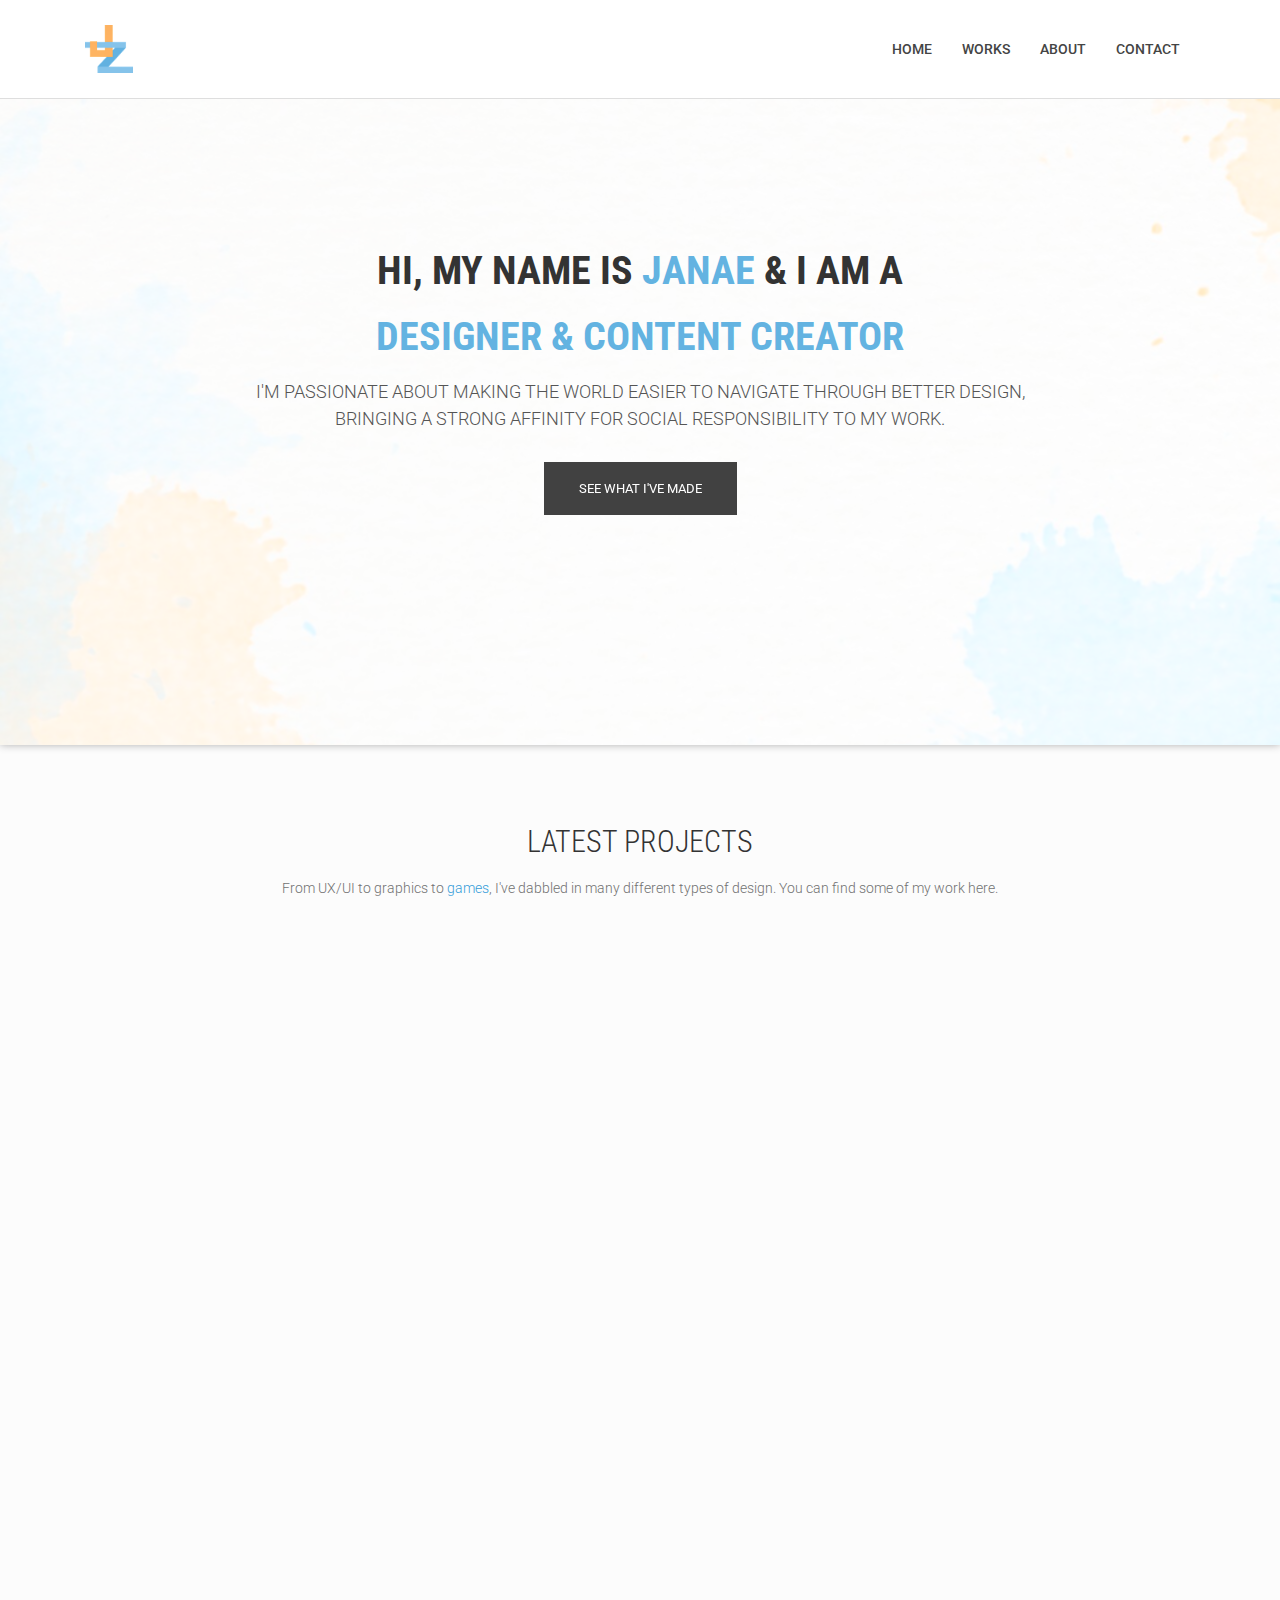
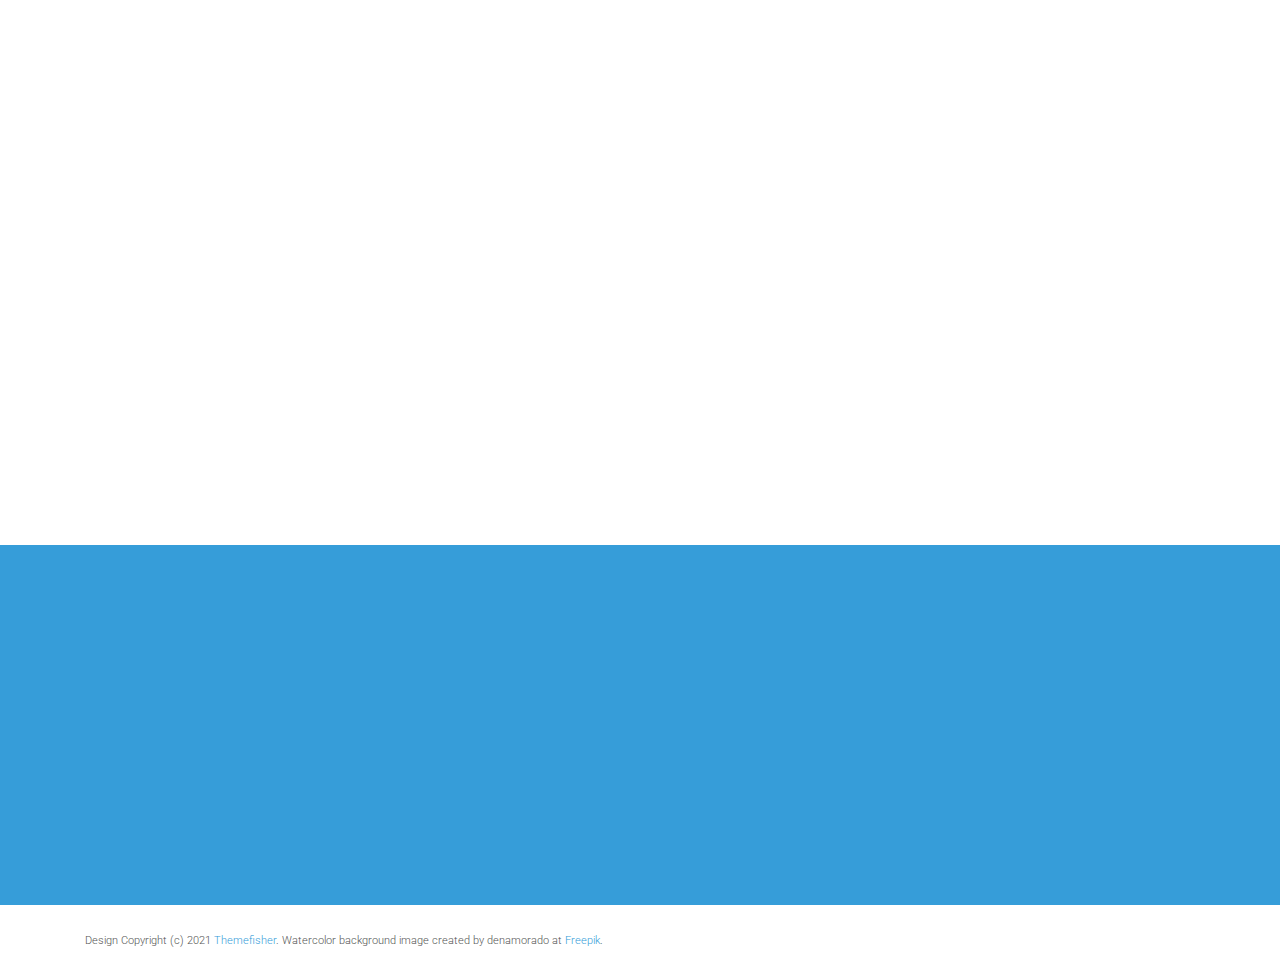
==== commit 550e82b1: "Merge branch 'master' of https://github.com/jananae/jananae.github.io" ====
--- a/index.html
+++ b/index.html
@@ -93,7 +93,7 @@
                 <!-- Slider -->
                 <section class="cd-intro">
                     <h1 class="wow fadeInUp animated cd-headline slide" data-wow-delay=".2s" style="max-width:800px; text-align:center; margin:0 auto">
-                    <span>HI, MY NAME IS JANAE &amp; I AM A 
+                    <span>HI, MY NAME IS <span style="color:#63B3E1;">JANAE</span> &amp; I AM A 
                         <span style="color:#63B3E1;">DESIGNER & CONTENT CREATOR</span>
                     </span><br>
                     </h1>
@@ -176,7 +176,7 @@
                     </figcaption>
                 </figure>
             </div>
-            
+            <!--
             <div class="col-md-4 col-sm-6">
                 <figure class="wow fadeInLeft animated" data-wow-duration="500ms" data-wow-delay="300ms">
                     <div class="img-wrapper">
@@ -195,6 +195,29 @@
                             </h4>
                             <p>
                                 A haircare app design based on futuristic science.
+                            </p>
+                    </figcaption>
+                </figure>
+            </div>
+            -->
+            <div class="col-md-4 col-sm-6">
+                <figure class="wow fadeInLeft animated" data-wow-duration="500ms" data-wow-delay="300ms">
+                    <div class="img-wrapper">
+                        <img src="images/portfolio/GEn1E Logo.PNG" class="img-fluid" alt="GEn1E Logo" >
+                        <div class="overlay">
+                            <div class="buttons">
+                                <a href="gen1e.html" onclick="window.open('gen1e.html', '_self');">Details</a>
+                            </div>
+                        </div>
+                    </div>
+                    <figcaption>
+                        <h4>
+                            <a href="gen1e.html" onclick="window.open('gen1e.html', '_self');">
+                                GEn1E Lifesciences
+                            </a>
+                            </h4>
+                            <p>
+                                A site redesign for an AI-meets-biotech company, from broader user flows to icon redesigns.
                             </p>
                     </figcaption>
                 </figure>
